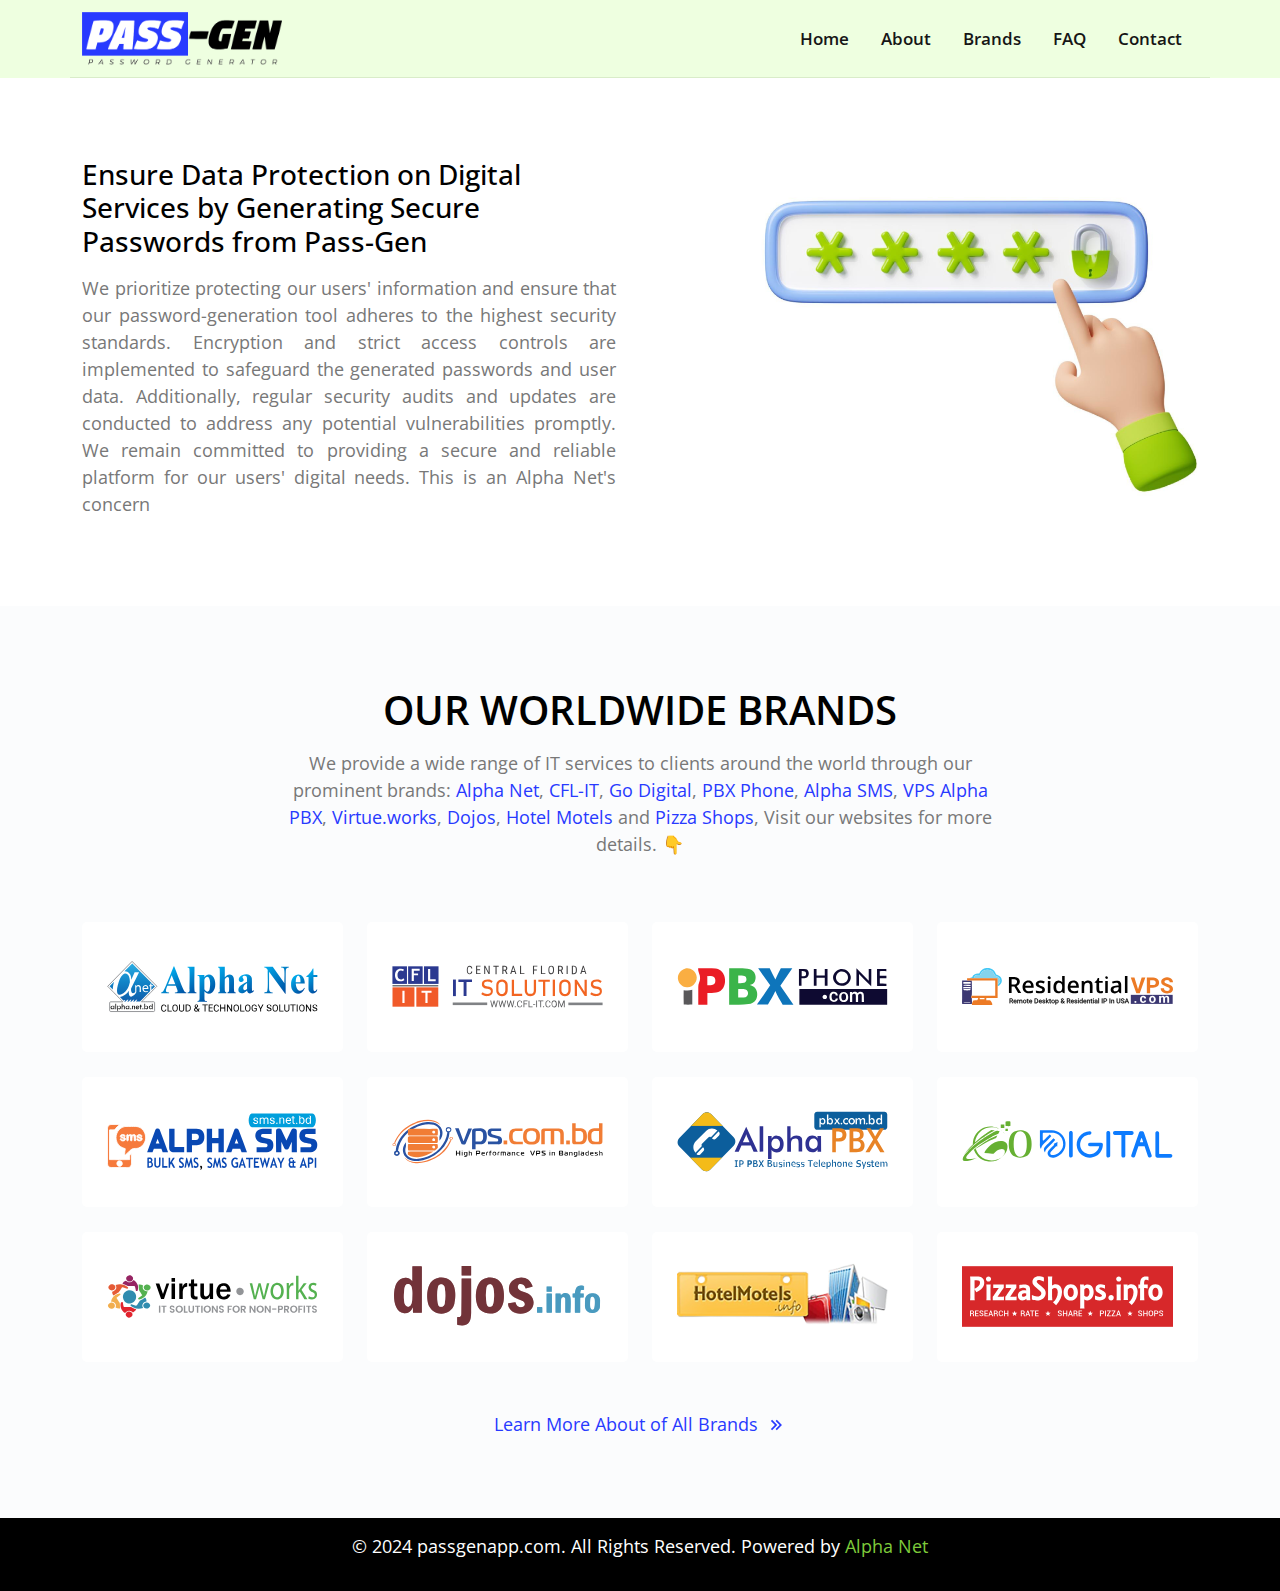
==== about.html @ 4204bedf "pass gen app" ====
<!doctype html>
<html lang="en">
<!-- Mirrored from passgenapp.com/ by HTTrack Website Copier/3.x [XR&CO'2014], Mon, 18 Mar 2024 10:33:12 GMT -->

<head>
  <meta charset="UTF-8" />
  <meta http-equiv="X-UA-Compatible" content="IE=edge" />
  <meta name="viewport" content="width=device-width, initial-scale=1.0" />
  <title>Serving Best IT Solutions for Businesses through Our Brands - Passgenapp</title>
  <link rel="shortcut icon" type="image/x-icon" href="favicon.ico" />

  <!-- Primary Meta Tags -->
  <meta name="title" content="Valuable Brands of Passgenapp" />
  <meta name="description"
    content="Explore the valuable brands of Passgenapp, including Alpha Net, Central Florida IT Solutions, iPBXPhone, Alpha PBX, and more. Discover innovative solutions at passgenapp.com." />
  <meta name="keywords"
    content="passgen brands, password generator, secure passwords, strong passwords, random passwords, password strength, password complexity, password security, password maker, password tool, online password generator">
  <meta name="robots" content="index, follow" />

  <!-- Open Graph / Facebook -->
  <meta property="og:type" content="website" />
  <meta property="og:url" content="https://passgenapp.com/" />
  <meta property="og:title" content="Serving Best IT Solutions for Businesses through Our Brands - Passgenapp" />
  <meta property="og:description"
    content="Explore the valuable brands of Passgenapp, including Alpha Net, Central Florida IT Solutions, iPBXPhone, Alpha PBX, and more. Discover innovative solutions at passgenapp.com." />
  <meta property="og:image" content="./passgenapp-og-img.jpg" />

  <!-- Twitter -->
  <meta property="twitter:card" content="summary_large_image" />
  <meta property="twitter:url" content="https://passgenapp.com/" />
  <meta property="twitter:title" content="Serving Best IT Solutions for Businesses through Our Brands - Passgenapp" />
  <meta property="twitter:description"
    content="Explore the valuable brands of Passgenapp, including Alpha Net, Central Florida IT Solutions, iPBXPhone, Alpha PBX, and more. Discover innovative solutions at passgenapp.com." />
  <meta property="twitter:image" content="./passgenapp-og-img.jpg" />

  <link rel="stylesheet" href="https://cdnjs.cloudflare.com/ajax/libs/bootstrap/5.0.1/css/bootstrap.min.css" />

  <link rel="preconnect" href="https://fonts.googleapis.com/" />
  <link rel="preconnect" href="https://fonts.gstatic.com/" crossorigin />
  <link href="https://fonts.googleapis.com/css2?family=Open+Sans:wght@400;600&amp;display=swap" rel="stylesheet" />
  <link rel="manifest" href="manifest.json" />
  <link rel="stylesheet" href="style/style.css" />
  <link rel="stylesheet" href="style/bootstrap-grid.css" />
  <style>
    .section-title {
      text-transform: uppercase;
      font-size: 2.5rem;
      font-weight: 600;
      margin: 0 0 20px 0;
    }

    .more_btn {
      font-size: 18px;
      transition: 0.4s;
      display: inline-flex;
      align-items: center;
    }

    .more_btn img {
      margin-top: 2px;
      width: 20px;
      height: 20px;
      margin-left: 8px;
      transition: 0.5s;
    }

    section.hero-sec {
      background-image: none;
    }

    .card2 {
      padding: 25px 25px !important;
    }
  </style>
</head>

<body>
  <section class="hero-sec ">
    <div class="container" style="border-bottom: 1px solid #d9ecc9">
      <div class="top-nav">
        <div>
          <a href="/passgenapp/"><img src="passgen-logo.png" width="200" alt="logo" loading="lazy" /></a>
        </div>

        <ul class="menu">
          <li><a href="/passgenapp/">Home</a></li>
          <li><a href="/passgenapp/about.html">About</a></li>
          <li><a href="/passgenapp/brands.html">Brands</a></li>
          <li><a href="/passgenapp/faq.html">FAQ</a></li>
          <li><a href="/passgenapp/contact.html">Contact</a></li>
        </ul>


      </div>
    </div>


  </section>


  <section class="ptb-80">
    <div class="container">
      <!-- <h2 class="sec-title text-center">About of Pass-Gen</h2> -->
      <div class="info-card">
        <div class="align-items-center gx-5 justify-content-between row flex-row-reverse">

          <div class="col-lg-5 text-center">

            <img src="./img/pass-gen.png" class="img-fluid" alt="Pass Gen" width="450" height="450" loading="lazy">

          </div>

          <div class="col-lg-6">
            <h3 class="info-title mb-3">Ensure Data Protection on Digital Services by Generating Secure Passwords from
              Pass-Gen</h3>
            <p class="text-justify mb-2">
              We prioritize protecting our users' information and ensure that our password-generation tool adheres to
              the highest security standards. Encryption and strict access controls are implemented to safeguard the
              generated passwords and user data. Additionally, regular security audits and updates are conducted to
              address any potential vulnerabilities promptly. We remain committed to providing a secure and reliable
              platform for our users' digital needs. This is an Alpha Net's concern
            </p>


          </div>

        </div>
      </div>
    </div>
  </section>

  <section class="hero-sec ptb-80" style="background-color: #fbfcfd;">


    <div class="container">

      <div class="row justify-content-center">

        <div class="col-md-8 mb-5">
          <h2 class=" mb-3 section-title text-center">Our Worldwide Brands</h2>

          <p class="text-center">

          <p class="text-center bran_link">We provide a wide range of IT services to clients around the world through
            our
            prominent brands: <a href="https://alpha.net.bd/" target="_blank">Alpha Net</a>,
            <a href="https://www.cfl-it.com/" target="_blank">CFL-IT</a>,
            <a href="https://www.godigital.com.bd/" target="_blank">Go Digital</a>,
            <a href="https://ipbxphone.com/" target="_blank">PBX Phone</a>,
            <a href="https://www.sms.net.bd/" target="_blank">Alpha SMS</a>,
            <a href="https://www.vps.com.bd/" target="_blank">VPS</a>
            <a href="https://www.pbx.com.bd/" target="_blank">Alpha PBX</a>,
            <a href="https://virtue.works/" target="_blank">Virtue.works</a>,
            <a href="https://dojos.info/" target="_blank">Dojos</a>,
            <a href="https://www.hotelmotels.info/" target="_blank"> Hotel Motels</a>
            and
            <a href="https://www.pizzashops.info/" target="_blank"> Pizza Shops</a>,
            Visit our websites for more details. 👇
          </p>

          </p>

        </div>

      </div>

      <div class="row justify-content-center">

        <div class="col-lg-3 col-md-4 col-sm-6">
          <a href="https://alpha.net.bd/" target="_blank">
            <div class="card2">
              <div class="text-center">
                <img src="./img/brands/alpha_net.svg" alt="Alpha Net" loading="lazy">
              </div>
            </div>
          </a>
        </div>

        <div class="col-lg-3 col-md-4 col-sm-6">
          <a href="https://www.cfl-it.com/" target="_blank">
            <div class="card2">
              <div class="text-center">
                <img src="./img/brands/cfl-it.svg" alt="Central Florida IT Solutions" loading="lazy">
              </div>
            </div>
          </a>
        </div>

        <div class="col-lg-3 col-md-4 col-sm-6">
          <a href="https://ipbxphone.com/" target="_blank">
            <div class="card2">
              <div class="text-center">
                <img src="./img/brands/ipbxphone.svg" alt="IPBX Phone" loading="lazy">
              </div>
            </div>
          </a>
        </div>

        <div class="col-lg-3 col-md-4 col-sm-6">
          <a href="https://residentialvps.com/" target="_blank">
            <div class="card2">
              <div class="text-center">
                <img src="./img/brands/residential_vps.svg" alt="Residential VPS" loading="lazy">
              </div>
            </div>
          </a>
        </div>

        <div class="col-lg-3 col-md-4 col-sm-6">
          <a href="https://www.sms.net.bd/" target="_blank">
            <div class="card2">
              <div class="text-center">
                <img src="./img/brands/alpha_sms.svg" alt="Alpha SMS" loading="lazy">
              </div>
            </div>
          </a>
        </div>

        <div class="col-lg-3 col-md-4 col-sm-6">
          <a href="https://www.vps.com.bd/" target="_blank">
            <div class="card2">
              <div class="text-center">
                <img src="./img/brands/vps.com.bd.svg" alt="VPS.com.bd" loading="lazy">
              </div>
            </div>
          </a>
        </div>

        <div class="col-lg-3 col-md-4 col-sm-6">
          <a href="https://www.pbx.com.bd/" target="_blank">
            <div class="card2">
              <div class="text-center">
                <img src="./img/brands/alpha_pbx.svg" alt="Alpha PBX" loading="lazy">
              </div>
            </div>
          </a>
        </div>

        <div class="col-lg-3 col-md-4 col-sm-6">

          <a href="https://www.godigital.com.bd/" target="_blank">
            <div class="card2">
              <div class="text-center">
                <img src="./img/brands/godigital.svg" alt="Go Digital BD" loading="lazy">
              </div>
            </div>
          </a>

        </div>

        <div class="col-lg-3 col-md-4 col-sm-6">
          <a href="https://virtue.works/" target="_blank">
            <div class="card2">
              <div class="text-center">
                <img src="./img/brands/virtue-work.svg" alt="Virtue Works" loading="lazy">
              </div>
            </div>
          </a>
        </div>

        <div class="col-lg-3 col-md-4 col-sm-6">
          <a href="https://dojos.info/" target="_blank">
            <div class="card2">
              <div class="text-center">
                <img src="./img/brands/dojos-info.svg" alt="Dojos Info" loading="lazy">
              </div>
            </div>
          </a>
        </div>

        <div class="col-lg-3 col-md-4 col-sm-6">

          <a href="https://www.hotelmotels.info/" target="_blank">
            <div class="card2">
              <div class="text-center">
                <img src="./img/brands/hotel-motels.png" alt="Hotel Motels" loading="lazy">
              </div>
            </div>
          </a>

        </div>

        <div class="col-lg-3 col-md-4 col-sm-6">
          <a href="https://www.pizzashops.info/" target="_blank">

            <div class="card2">
              <div class="text-center">
                <img src="./img/brands/pizzashops-info.svg" alt="Pizza Shops" loading="lazy">
              </div>
            </div>

          </a>
        </div>

      </div>

      <div class="text-center">
        <a href="/passgenapp/brands.html" class="more_btn mt-4">Learn More About of All Brands<img
            src="./img/arrow-icon-2.svg" alt="arrow icon"></a>
      </div>

    </div>


  </section>

  <footer>
    <p>&copy; <span id="year">2024</span> passgenapp.com. All Rights Reserved. Powered by <a style="color: #7dca3a"
        href="https://alpha.net.bd/">Alpha Net</a></p>
  </footer>

</body>

</html>
---- style/style.css ----
:root {
  --font-family: 'Open Sans', sans-serif;
  --primary-clr: #283aff;
}

* {
  box-sizing: border-box;
  margin: 0;
  padding: 0;
}

body {
  font-family: var(--font-family);
  color: #787878;
}

p {
  font-size: 18px;
  line-height: 1.5;
}

a {
  font-size: 18px;
  color: var(--primary-clr);
  transition: 0.4s;
  /* display: inline-flex; */
  align-items: center;
}

a:hover {
  color: #606be0;
}

h1,
h2,
h3,
h4,
h5,
h6 {
  color: #000;
  margin-top: 0;
}

/* section {
    display: flex;
    align-items: center;
    justify-content: center;
} */



.brand-logo img {
  max-width: 100%;
  height: auto;
  margin-bottom: 30px;
}

.custom-container {
  margin: 0 auto;
  width: 100%;
  padding: 0 20px;
  max-width: 960px;
}

.content {
  width: 100%;
  display: flex;
  flex-direction: column;
  justify-content: center;
  align-items: center;
}

img {
  max-width: 100%;
  height: auto;
}

.title {
  text-align: center;
}

.title h1 {
  font-size: 3rem;
  margin-bottom: 1rem;
  font-weight: 600;
  font-family: var(--font-family);
}

.title p {
  font-size: 20px;
  margin-top: 1.5rem;
  margin-bottom: 1.5rem;
}

.generator-wrapper {
  padding: 25px 40px;
  width: 100%;
  background: white;
  box-shadow: rgba(100, 100, 111, 0.2) 0px 7px 29px 0px;
  border-radius: 10px;
}

.generator {
  position: relative;
  overflow: hidden;
}

.generator hr {
  margin: 20px 0;
  border: 1px solid #efefef;
}

.generator-inner {
  display: flex;
  align-items: center;
  justify-content: space-between;
}

.generator .button-container {
  display: flex;
  justify-content: space-between;
  align-items: center;
  box-shadow: white -12px 0 20px 0px;
}

.generator .button-container div {
  border-radius: 2rem;
  transition: 0.5s;
}

.generator .button-container div:hover {
  background: #ededed;
  border-radius: 2rem;
  transition: 0.5s;
}

.generator .progress {
  height: 8px;
  width: 100%;
  margin: 15px 0 30px 0;
  border-radius: 10px;
  background-color: #f2f2f2;
}

.generator .progress .bar {
  height: 100%;
  width: 50%;
  background-color: greenyellow;
  transition: 0.9s;
  border-radius: 5px;
  background-image: linear-gradient(45deg, rgba(255, 255, 255, .15) 25%, transparent 25%, transparent 50%, rgba(255, 255, 255, .15) 50%, rgba(255, 255, 255, .15) 75%, transparent 75%, transparent);
  background-size: 1rem 1rem;
}

.input-container {
  width: 100%;
}

.input-container input {
  border: 0px;
  font-size: 28px;
  width: 100%;
  font-weight: 500;
}

.input-container input:focus-visible {
  border: 0px;
  outline: 0px;
}

.button-container {
  width: 110px;
}

.copy-button,
.re-generate-button {
  display: flex;
  align-items: center;
  padding: 10px;
  font-size: 35px;
  cursor: pointer;
}


.options .header h1 {
  margin-top: 5px;
  margin-bottom: 5px;
  font-size: 20px;
  font-weight: 700;
  display: flex;
  align-items: center;
  gap: 8px;
}

.option-body {
  display: flex;
  justify-content: space-between;
  align-items: center;
}

.range-slide {
  height: 80%;
  width: 100%;
}

.range-input input {
  padding: 5px;
  text-align: center;
  border-radius: 5px;
  border: 1px solid #cfcbcb;
  font-family: var(--font-family);
  font-size: 20px;
  font-weight: 600;
  color: #565656;
}

.range-slide input {
  width: 95%;
}

.range-container {
  width: 65%;
}

.range-content {
  display: flex;
  align-items: center;
  width: 100%;
}

.check-item {
  height: 30px;
}

.check-item label {
  font-size: 20px;
  font-weight: 500;
}

/* .form-control {
  font-family: system-ui, sans-serif;
  font-size: 12px;
  font-weight: 400;
  line-height: 2.1;
  display: grid;
  grid-template-columns: 2em auto;
  gap: 0.5em;
  margin: 5px;
} */
.form-control {
  line-height: 2 !important;
}

.form-control>span {
  font-size: 1rem;
}

.check-container {
  display: flex;
  justify-content: end;
  gap: 15px;
}

.check-group {
  display: block;
}

label,
label input {
  cursor: pointer;
}

footer {
  text-align: center;
}

.notification {
  display: none;
  position: absolute;
  left: 50%;
  transform: translate(-50%, -50%);
  background: #23234e;
  top: 10%;
  border-radius: 50px;
  color: #fff;
  font-size: 16px;
  transition: 0.5s;
  padding: 15px 25px 15px 25px;
}


/**/

section.hero-sec {
  background-image: url('../hero-bg.svg');
  background-repeat: no-repeat;
  background-size: cover;
  background-color: #eeffe0;
}

/*About*/

.top-nav {
  display: flex;
  flex-direction: row;
  align-items: center;
  justify-content: space-between;
  /* W3C, IE 10+/ Edge, Firefox 16+, Chrome 26+, Opera 12+, Safari 7+ */
  padding: 12px 0px;
}

.menu {
  display: flex;
  flex-direction: row;
  list-style-type: none;
  margin: 0;
  padding: 0;
}

.menu>li {
  margin: 0 1rem;
}

.menu>li a {
  text-decoration: none;
  color: #161616;
  font-size: 17px;
  font-weight: 600;
  transition: all .1s ease;
}

.menu>li:hover a {
  color: #000
}

.menu-button-container {
  display: none;
  height: 100%;
  width: 30px;
  cursor: pointer;
  flex-direction: column;
  justify-content: center;
  align-items: center;
}


.text-center {
  text-align: center;
}

.pb-20 {
  padding-bottom: 20px
}

.pb-40 {
  padding-bottom: 40px
}

.ptb-50 {
  padding: 50px 0px
}

.ptb-80 {
  padding: 80px 0;
}

.pb-80 {
  padding-bottom: 80px;
}

h1 {
  font-size: 32px;
}

a {
  text-decoration: none;
}

.card {
  padding: 15px;
  background-color: #fff;
  border-radius: 5px;
  transition: .3s all ease;

}

.card:hover,
.card2:hover {
  box-shadow: 0 0 20px rgba(0, 0, 0, .08);
}

.card h3 {
  padding-top: 15px;
}

.card p {
  margin: 10px 0px;
  color: #787878;
}

.card img {
  border-radius: 5px;
}

.bg-lighter {
  background-color: rgb(247, 247, 249);
}

.img-fluid {
  max-width: 100%;
  height: auto;
}

.card-info a {
  font-weight: 600;
}

.card-info a:hover {
  border-bottom: 1px solid #23234e;
}

.card2 {
  background-color: white;
  padding: 45px 25px;
  text-align: center;
  border-radius: 5px;
  transition: .3s all ease;
  border: 0px solid #d8d8d8;
  margin-bottom: 25px;
}

.card2 img {
  width: 100%;
  height: 80px;
  object-fit: contain;
}

.lead-text {
  font-size: 18px;
}

.text-justify {
  text-align: justify;
}

.title-decor,
.sec-title {
  text-transform: uppercase;
  position: relative;
}

.title-decor::before,
.sec-title::before {
  content: "";
  position: absolute;
  bottom: 0;
  height: 5px;
  width: 55px;
  background-color: var(--primary-clr);
}

.title-decor::after,
.sec-title::after {
  content: "";
  position: absolute;
  bottom: 2px;
  height: 1px;
  background-color: var(--primary-clr);
}

.title-decor {
  padding-bottom: 14px;
}

.title-decor::before {
  left: 0;
}

.title-decor::after {
  left: 0;
  width: 95%;
  max-width: 255px;
}

.sec-title {
  font-size: 38px;
  margin-bottom: 36px;
  padding-bottom: 16px;
}

.sec-title::before {
  left: 50%;
  transform: translateX(-50%);
}

.sec-title::after {
  left: 0;
  right: 0;
  width: 95%;
  max-width: 255px;
  margin: 0 auto;
}

.info-card {
  overflow: hidden;
}

.info-card .info-title {
  font-size: 28px;
}

.info-card .brand-img {
  border-radius: 5px;
  padding: 50px;
  height: 100%;
  min-height: 400px;
  display: flex;
  justify-content: center;
  align-items: center;
  background: url('../img/bg-1.png') no-repeat center center/cover;
}

.info-card a {
  font-size: 18px;
  transition: 0.4s;
  display: inline-flex;
  align-items: center;
}

.info-card a img {
  margin-top: 2px;
  width: 20px;
  height: 20px;
  margin-left: 8px;
  transition: 0.5s;
}

.info-card a:hover img {
  margin-left: 16px;
}

.list-style {
  list-style-type: none;
  padding: 0;
  margin: 0;
}

.list-style li {
  display: flex;
  align-items: center;
  margin-bottom: 10px;
}

.list-style li img {
  width: 20px;
  height: 20px;
  margin-right: 10px;
}

.list-style li span a {
  text-decoration: none;
  color: #787878;
}

/* Responsive */
@media (max-width: 1366px) {
  .title p {
    font-size: 18px;
  }

  .title h1 {
    font-size: 2rem;
  }

  .notification {
    width: 70%;
    text-align: center;
  }
}

@media (max-width: 991px) {
  .card2 {
    padding: 25px 20px;
  }

  .info-card .brand-img {
    min-height: 300px;
  }
}

@media (max-width: 768px) {
  .input-container input {
    font-size: 22px;
  }

  .generator {
    flex-direction: column;
  }

  .option-body {
    flex-direction: column;
  }

  .check-container {
    justify-content: center;
  }

  .range-container {
    width: 100%;
    margin-top: 1rem;
  }

  .notification {
    width: 80%;
  }

  .title p {
    text-align: justify;
  }

  .generator-wrapper {
    padding-left: 20px;
    padding-right: 20px;
  }

  .sec-title {
    font-size: 36px;
  }
}

.display-grid {
  display: grid;
  grid-template-columns: repeat(3, 1fr);
  grid-gap: 15px;
}

.grid-item {
  width: 100%;
}

section.features {
  background-color: #fff;
}

.features-inner {
  display: flex;
  align-items: center;
  justify-content: space-between;
  flex-wrap: wrap;
  gap: 2em;
  width: 100%;
  background: #f0f8ff;
  padding: 2.5rem;
  border-radius: 1.25rem;
}

.features-inner>:nth-child(1) {
  width: 60%;
}

.features-inner>:nth-child(2) {
  width: 36%;
}


.features-title {
  font-size: 2.5rem;
  font-weight: 600;
  margin: 0 0 20px 0;
}

.feature-list {
  display: flex;
  justify-content: stretch;
  gap: 2em;
  margin-top: 2.5rem;
}

.feature {
  padding: 0.5em 0;
}


.feature .title {
  font-size: 1.1rem;
  font-weight: 600;
  margin-bottom: .25em;
  text-align: left;
}

.feature p {
  font-size: 0.875rem
}

@media screen and (max-width: 1024px) {

  .display-grid {
    grid-template-columns: repeat(1, 1fr);
  }

  .grid-item {
    min-height: 0px;
  }

  .feature .title {
    text-align: center;
  }

  .features-inner {
    flex-direction: column-reverse;
  }

  .features-inner>:nth-child(1) {
    width: 100%;
    text-align: center;
  }

  .features-inner>:nth-child(2) {
    width: 100%;
    text-align: center;
  }
}

@media (max-width: 500px) {

  .feature-list {
    flex-direction: column;
  }

  .sec-title {
    font-size: 32px;
  }

}

footer {
  background-color: #000;
  padding: 15px;
  color: #fff;
}

.card {
  background-color: #fff;
  border: 1px solid transparent;
  border-radius: .3rem;
  border-top: 3px solid transparent;
  box-shadow: 0 .76rem 1.52rem rgba(18, 38, 63, .03);
  display: flex;
  flex-direction: column;
  font-size: .875rem;
  margin-bottom: 1.5rem;
  position: relative;
  width: 100%;
  word-wrap: break-word;
}

.form-label {
  font-size: 1rem !important;
}
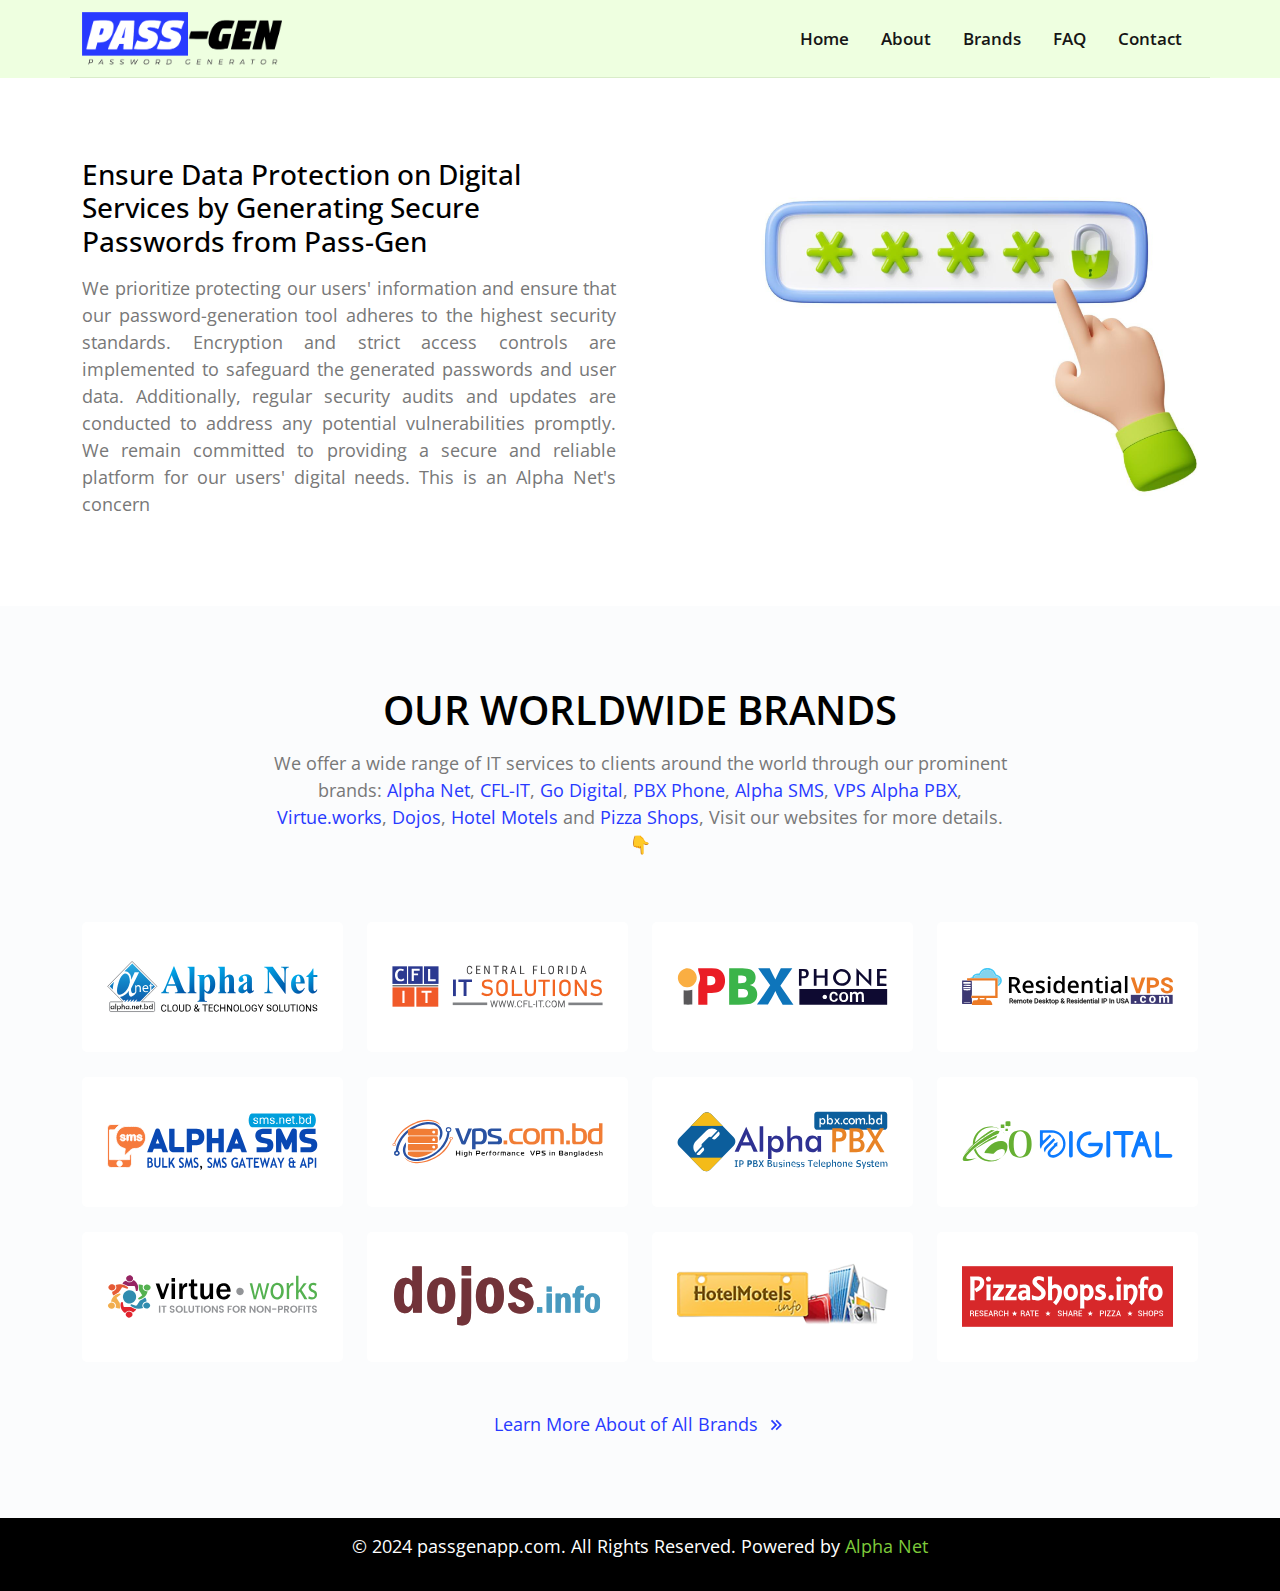
==== commit 718e5f7e: "content update" ====
--- a/about.html
+++ b/about.html
@@ -141,7 +141,7 @@
 
           <p class="text-center">
 
-          <p class="text-center bran_link">We provide a wide range of IT services to clients around the world through
+          <p class="text-center bran_link">We offer a wide range of IT services to clients around the world through
             our
             prominent brands: <a href="https://alpha.net.bd/" target="_blank">Alpha Net</a>,
             <a href="https://www.cfl-it.com/" target="_blank">CFL-IT</a>,
@@ -301,7 +301,6 @@
 
     </div>
 
-
   </section>
 
   <footer>
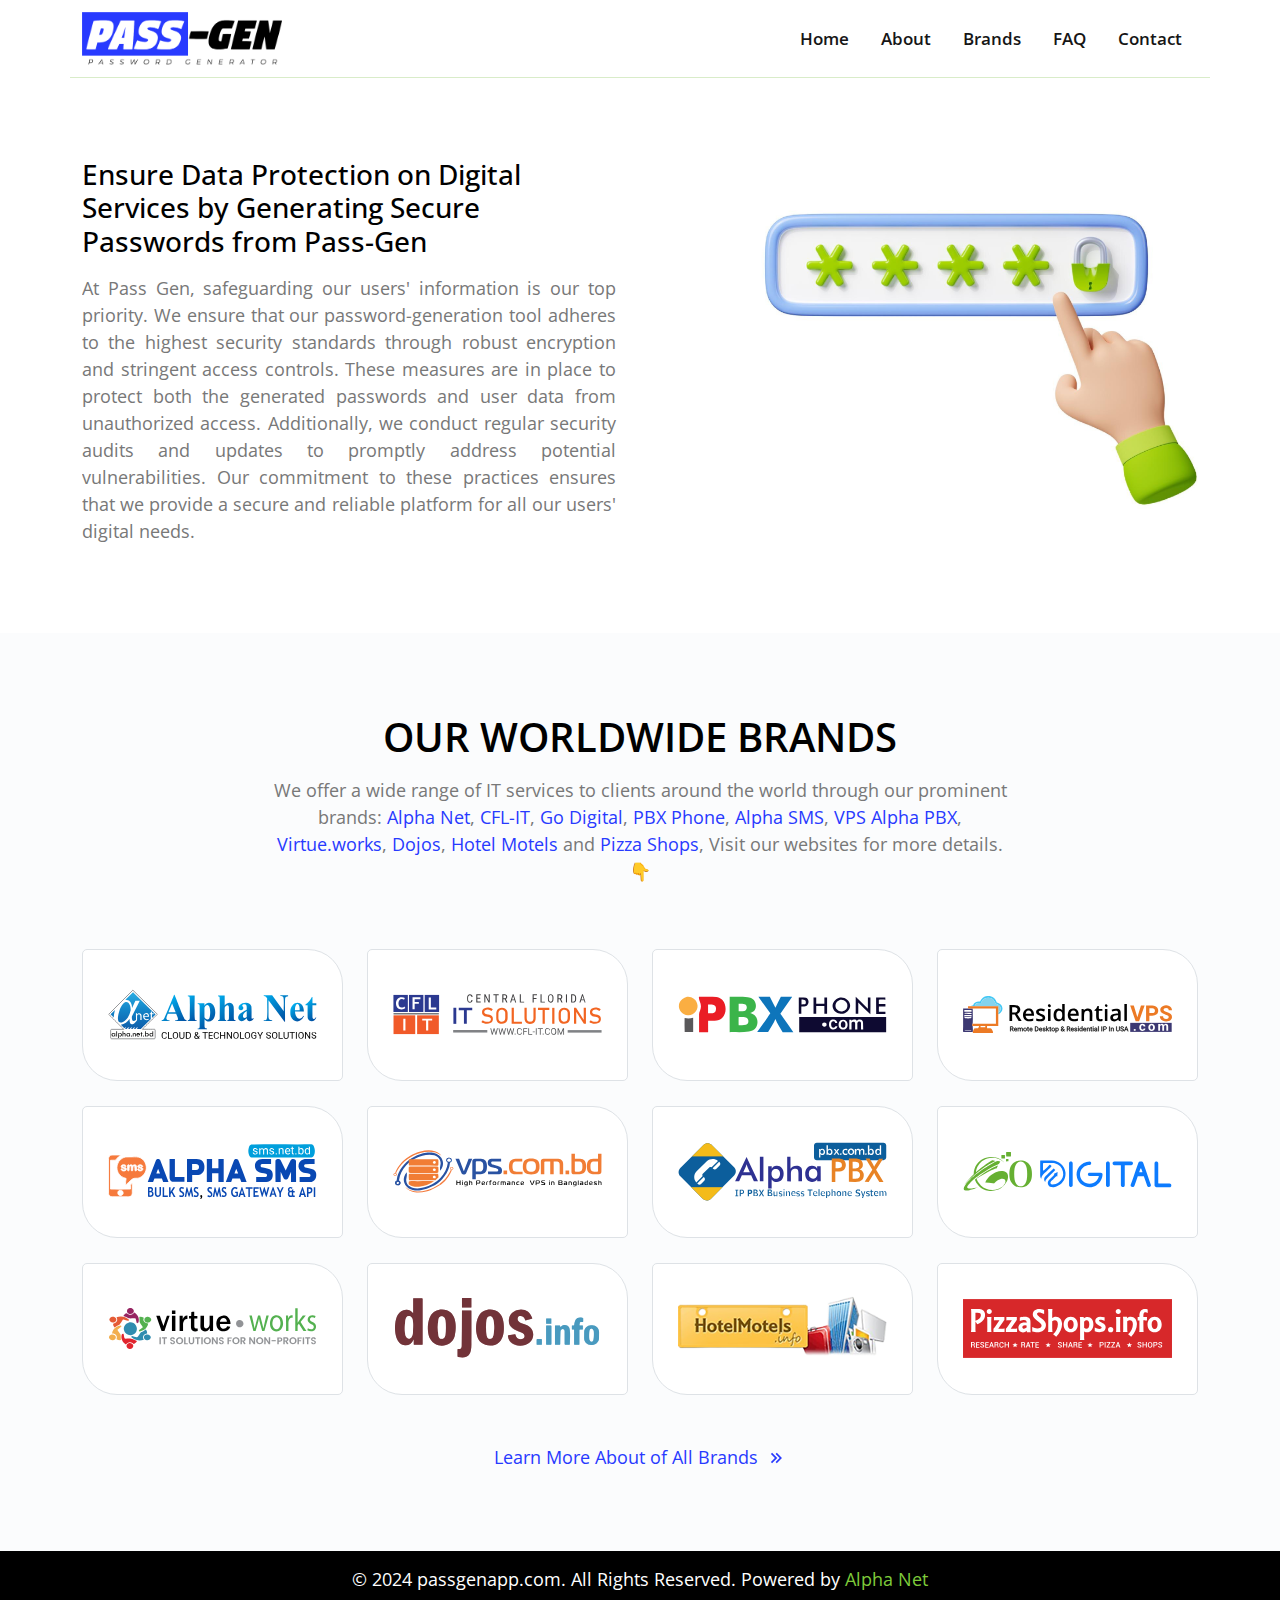
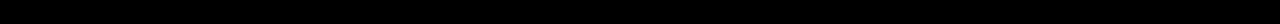
==== commit b0745e96: "about" ====
--- a/about.html
+++ b/about.html
@@ -68,8 +68,17 @@
       background-image: none;
     }
 
+
     .card2 {
+      background-color: white;
       padding: 25px 25px !important;
+      text-align: center;
+      border-radius: 5px;
+      transition: .3s all ease;
+      border: 1px solid #dee2e6;
+      margin-bottom: 25px;
+      border-bottom-left-radius: 35px;
+      border-top-right-radius: 35px;
     }
   </style>
 </head>
@@ -113,12 +122,21 @@
           <div class="col-lg-6">
             <h3 class="info-title mb-3">Ensure Data Protection on Digital Services by Generating Secure Passwords from
               Pass-Gen</h3>
-            <p class="text-justify mb-2">
+            <!-- <p class="text-justify mb-2">
               We prioritize protecting our users' information and ensure that our password-generation tool adheres to
               the highest security standards. Encryption and strict access controls are implemented to safeguard the
               generated passwords and user data. Additionally, regular security audits and updates are conducted to
               address any potential vulnerabilities promptly. We remain committed to providing a secure and reliable
               platform for our users' digital needs. This is an Alpha Net's concern
+            </p> -->
+
+            <p class="text-justify mb-2">
+              At Pass Gen, safeguarding our users' information is our top priority. We ensure that our
+              password-generation tool adheres to the highest security standards through robust encryption and stringent
+              access controls. These measures are in place to protect both the generated passwords and user data from
+              unauthorized access. Additionally, we conduct regular security audits and updates to promptly address
+              potential vulnerabilities. Our commitment to these practices ensures that we provide a secure and reliable
+              platform for all our users' digital needs.
             </p>
 
 
--- a/style/style.css
+++ b/style/style.css
@@ -295,7 +295,8 @@
   background-image: url('../hero-bg.svg');
   background-repeat: no-repeat;
   background-size: cover;
-  background-color: #eeffe0;
+  /* background-color: #eeffe0; */
+  background-color: linear-gradient(to bottom, #eeffe0 0%, #eeffe0 100%);
 }
 
 /*About*/
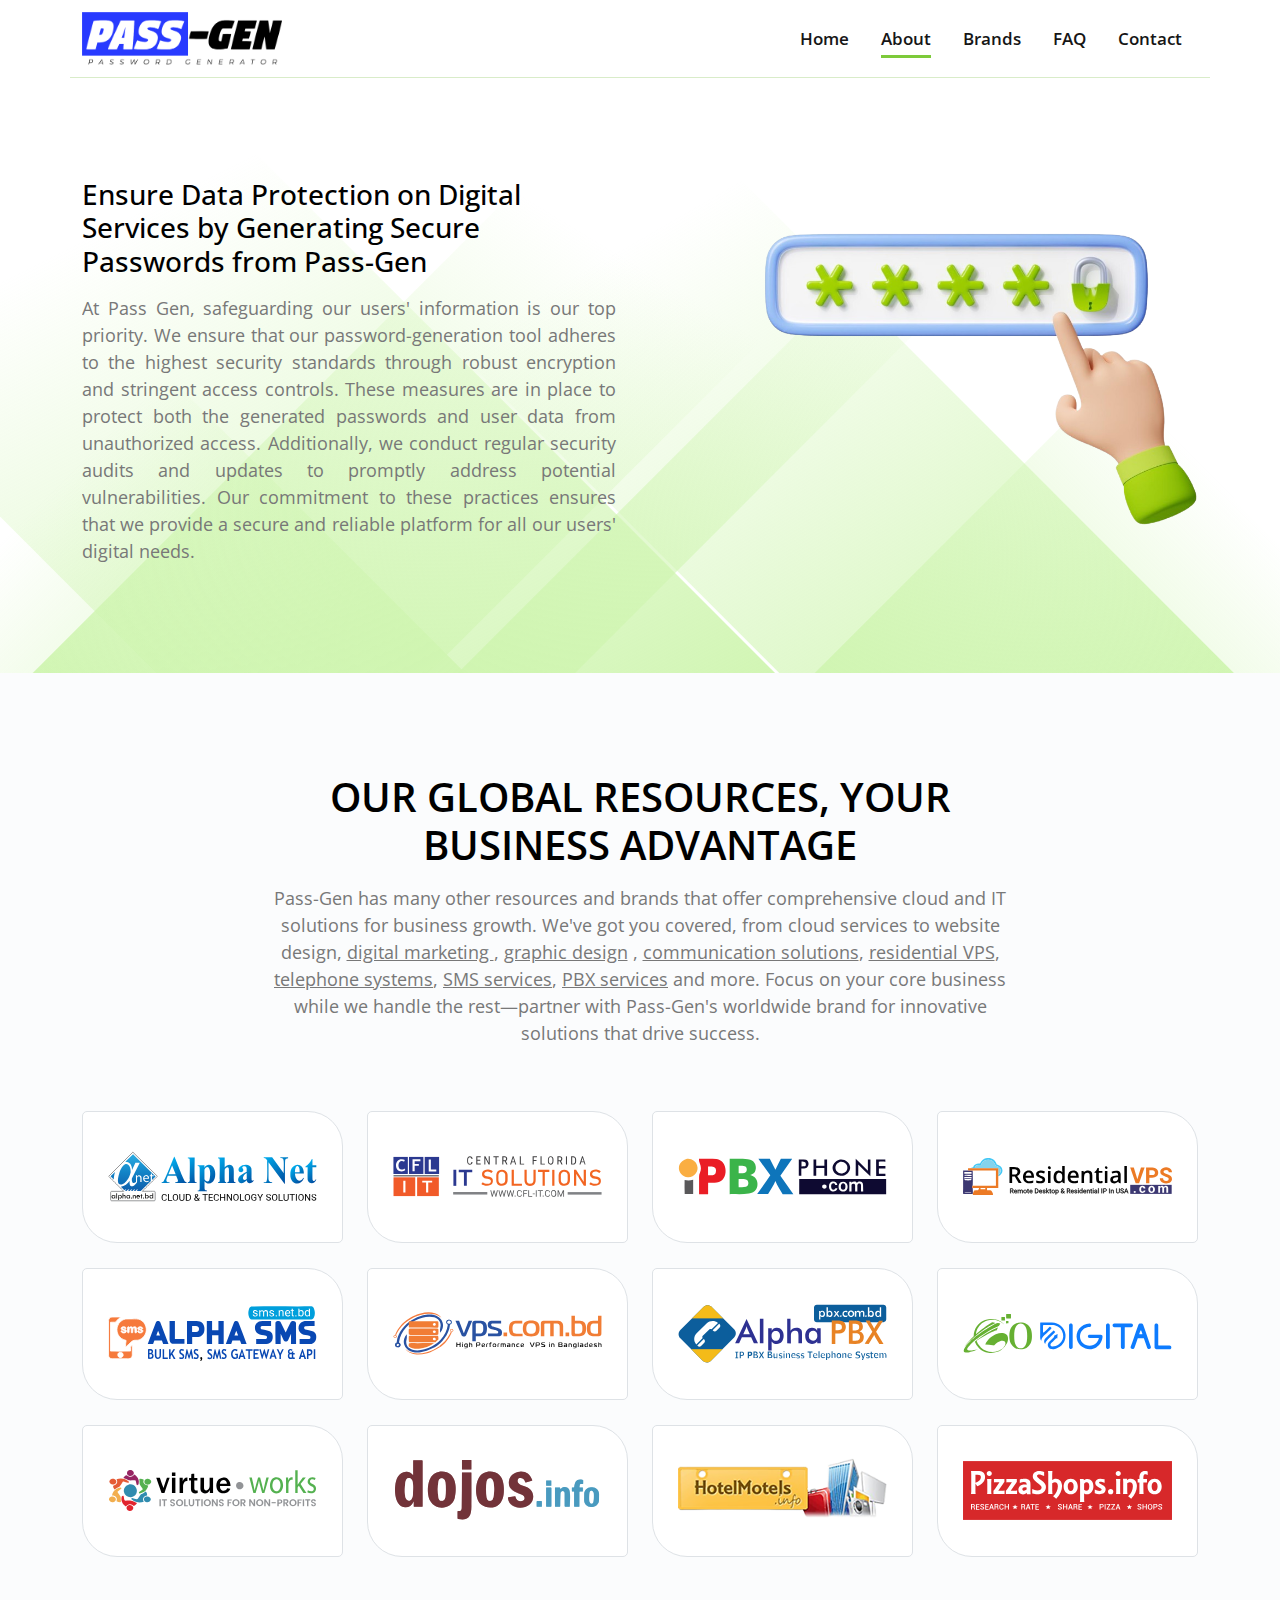
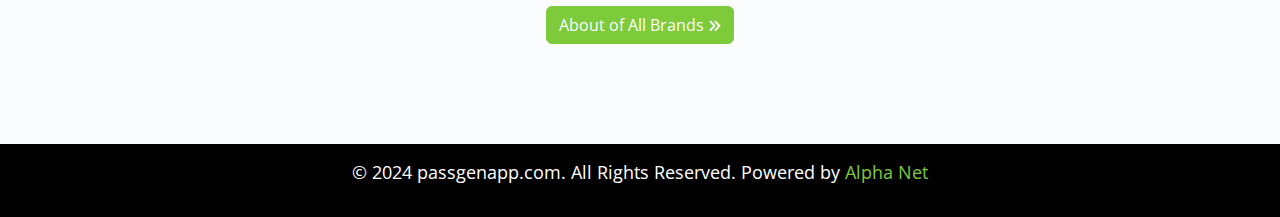
==== commit 89a73163: "all page updated" ====
--- a/about.html
+++ b/about.html
@@ -33,6 +33,7 @@
     content="Explore the valuable brands of Passgenapp, including Alpha Net, Central Florida IT Solutions, iPBXPhone, Alpha PBX, and more. Discover innovative solutions at passgenapp.com." />
   <meta property="twitter:image" content="./passgenapp-og-img.jpg" />
 
+  <link rel="stylesheet" href="https://cdnjs.cloudflare.com/ajax/libs/font-awesome/6.5.2/css/all.min.css" />
   <link rel="stylesheet" href="https://cdnjs.cloudflare.com/ajax/libs/bootstrap/5.0.1/css/bootstrap.min.css" />
 
   <link rel="preconnect" href="https://fonts.googleapis.com/" />
@@ -50,22 +51,29 @@
     }
 
     .more_btn {
-      font-size: 18px;
-      transition: 0.4s;
-      display: inline-flex;
-      align-items: center;
-    }
-
-    .more_btn img {
-      margin-top: 2px;
-      width: 20px;
-      height: 20px;
-      margin-left: 8px;
-      transition: 0.5s;
-    }
-
-    section.hero-sec {
-      background-image: none;
+      color: #ffffff !important;
+      border-color: #7dca3a !important;
+      background-color: #7dca3a !important;
+    }
+
+    .more_btn:hover {
+      color: #fff !important;
+      background-color: #72be30 !important;
+      border-color: #72be30 !important;
+    }
+
+    .more_btn i {
+      font-size: 13px !important;
+    }
+
+    .more_btn:focus {
+      border: 0 solid !important;
+      box-shadow: 0 0 0 0 rgba(130, 138, 145, .5) !important;
+    }
+
+    .brand_link a {
+      text-decoration: underline !important;
+      color: #787878 !important;
     }
 
 
@@ -80,11 +88,26 @@
       border-bottom-left-radius: 35px;
       border-top-right-radius: 35px;
     }
+
+    .menu>li>a {
+      position: relative;
+    }
+
+    .menu>li>.about::after {
+      content: "";
+      position: absolute;
+      width: 100%;
+      height: 3px;
+      left: 50%;
+      transform: translateX(-50%);
+      top: calc(100% + 5px);
+      background-color: #7dca3a;
+    }
   </style>
 </head>
 
 <body>
-  <section class="hero-sec ">
+  <section>
     <div class="container" style="border-bottom: 1px solid #d9ecc9">
       <div class="top-nav">
         <div>
@@ -92,43 +115,36 @@
         </div>
 
         <ul class="menu">
-          <li><a href="/passgenapp/">Home</a></li>
-          <li><a href="/passgenapp/about.html">About</a></li>
-          <li><a href="/passgenapp/brands.html">Brands</a></li>
-          <li><a href="/passgenapp/faq.html">FAQ</a></li>
-          <li><a href="/passgenapp/contact.html">Contact</a></li>
+          <li><a class="home" href="/passgenapp/">Home</a></li>
+          <li><a class="about" href="/passgenapp/about.html">About</a></li>
+          <li><a class="brand" href="/passgenapp/brands.html">Brands</a></li>
+          <li><a class="faq" href="/passgenapp/faq.html">FAQ</a></li>
+          <li><a class="contact" href="/passgenapp/contact.html">Contact</a></li>
+
         </ul>
 
 
       </div>
     </div>
 
-
   </section>
 
 
-  <section class="ptb-80">
+  <section class="hero-sec ptb-100">
     <div class="container">
-      <!-- <h2 class="sec-title text-center">About of Pass-Gen</h2> -->
+
       <div class="info-card">
         <div class="align-items-center gx-5 justify-content-between row flex-row-reverse">
 
           <div class="col-lg-5 text-center">
 
-            <img src="./img/pass-gen.png" class="img-fluid" alt="Pass Gen" width="450" height="450" loading="lazy">
+            <img src="./img/pass_gen.png" class="img-fluid" alt="Pass Gen" width="450" height="450" loading="lazy">
 
           </div>
 
           <div class="col-lg-6">
             <h3 class="info-title mb-3">Ensure Data Protection on Digital Services by Generating Secure Passwords from
               Pass-Gen</h3>
-            <!-- <p class="text-justify mb-2">
-              We prioritize protecting our users' information and ensure that our password-generation tool adheres to
-              the highest security standards. Encryption and strict access controls are implemented to safeguard the
-              generated passwords and user data. Additionally, regular security audits and updates are conducted to
-              address any potential vulnerabilities promptly. We remain committed to providing a secure and reliable
-              platform for our users' digital needs. This is an Alpha Net's concern
-            </p> -->
 
             <p class="text-justify mb-2">
               At Pass Gen, safeguarding our users' information is our top priority. We ensure that our
@@ -138,8 +154,6 @@
               potential vulnerabilities. Our commitment to these practices ensures that we provide a secure and reliable
               platform for all our users' digital needs.
             </p>
-
-
           </div>
 
         </div>
@@ -147,7 +161,7 @@
     </div>
   </section>
 
-  <section class="hero-sec ptb-80" style="background-color: #fbfcfd;">
+  <section class=" ptb-100" style="background-color: #fbfcfd;">
 
 
     <div class="container">
@@ -155,28 +169,24 @@
       <div class="row justify-content-center">
 
         <div class="col-md-8 mb-5">
-          <h2 class=" mb-3 section-title text-center">Our Worldwide Brands</h2>
-
-          <p class="text-center">
-
-          <p class="text-center bran_link">We offer a wide range of IT services to clients around the world through
-            our
-            prominent brands: <a href="https://alpha.net.bd/" target="_blank">Alpha Net</a>,
-            <a href="https://www.cfl-it.com/" target="_blank">CFL-IT</a>,
-            <a href="https://www.godigital.com.bd/" target="_blank">Go Digital</a>,
-            <a href="https://ipbxphone.com/" target="_blank">PBX Phone</a>,
-            <a href="https://www.sms.net.bd/" target="_blank">Alpha SMS</a>,
-            <a href="https://www.vps.com.bd/" target="_blank">VPS</a>
-            <a href="https://www.pbx.com.bd/" target="_blank">Alpha PBX</a>,
-            <a href="https://virtue.works/" target="_blank">Virtue.works</a>,
-            <a href="https://dojos.info/" target="_blank">Dojos</a>,
-            <a href="https://www.hotelmotels.info/" target="_blank"> Hotel Motels</a>
-            and
-            <a href="https://www.pizzashops.info/" target="_blank"> Pizza Shops</a>,
-            Visit our websites for more details. 👇
+          <h2 class=" mb-3 section-title text-center">Our Global Resources, Your Business Advantage</h2>
+
+          <p class="text-center brand_link">
+            Pass-Gen has many other resources and brands that offer comprehensive cloud and IT solutions for business
+            growth. We've got you covered, from cloud services to website design,
+
+            <a href="https://www.godigital.com.bd/" target="_blank"> digital marketing </a> ,
+            <a href="https://www.godigital.com.bd/graphics-design/">graphic design</a> ,
+            <a href="https://ipbxphone.com/" target="_blank"> communication solutions</a>,
+            <a href="https://www.vps.com.bd/" target="_blank">residential VPS</a>,
+            <a href="https://ipbxphone.com/" target="_blank"> telephone systems</a>,
+            <a href="https://www.sms.net.bd/" target="_blank"> SMS services</a>,
+            <a href="https://www.pbx.com.bd/" target="_blank">PBX services</a> and more.
+
+            Focus on your core business while we handle the rest—partner with Pass-Gen's worldwide brand for innovative
+            solutions that drive success.
           </p>
 
-          </p>
 
         </div>
 
@@ -313,8 +323,10 @@
       </div>
 
       <div class="text-center">
-        <a href="/passgenapp/brands.html" class="more_btn mt-4">Learn More About of All Brands<img
-            src="./img/arrow-icon-2.svg" alt="arrow icon"></a>
+        <a href="/passgenapp/brands.html" class="btn btn-outline-success more_btn mt-4">
+          About of All Brands
+          <i class="fa-angles-right fa-solid fs-6"></i>
+        </a>
       </div>
 
     </div>
--- a/style/style.css
+++ b/style/style.css
@@ -289,24 +289,19 @@
 }
 
 
-/**/
-
 section.hero-sec {
   background-image: url('../hero-bg.svg');
   background-repeat: no-repeat;
   background-size: cover;
-  /* background-color: #eeffe0; */
   background-color: linear-gradient(to bottom, #eeffe0 0%, #eeffe0 100%);
 }
 
-/*About*/
 
 .top-nav {
   display: flex;
   flex-direction: row;
   align-items: center;
   justify-content: space-between;
-  /* W3C, IE 10+/ Edge, Firefox 16+, Chrome 26+, Opera 12+, Safari 7+ */
   padding: 12px 0px;
 }
 
@@ -514,14 +509,14 @@
   border-radius: 5px;
   padding: 50px;
   height: 100%;
-  min-height: 400px;
+  min-height: 350px;
   display: flex;
   justify-content: center;
   align-items: center;
   background: url('../img/bg-1.png') no-repeat center center/cover;
 }
 
-.info-card a {
+/* .info-card a {
   font-size: 18px;
   transition: 0.4s;
   display: inline-flex;
@@ -534,7 +529,7 @@
   height: 20px;
   margin-left: 8px;
   transition: 0.5s;
-}
+} */
 
 .info-card a:hover img {
   margin-left: 16px;
@@ -757,4 +752,8 @@
 
 .form-label {
   font-size: 1rem !important;
+}
+
+.ptb-100 {
+  padding: 100px 0 !important;
 }